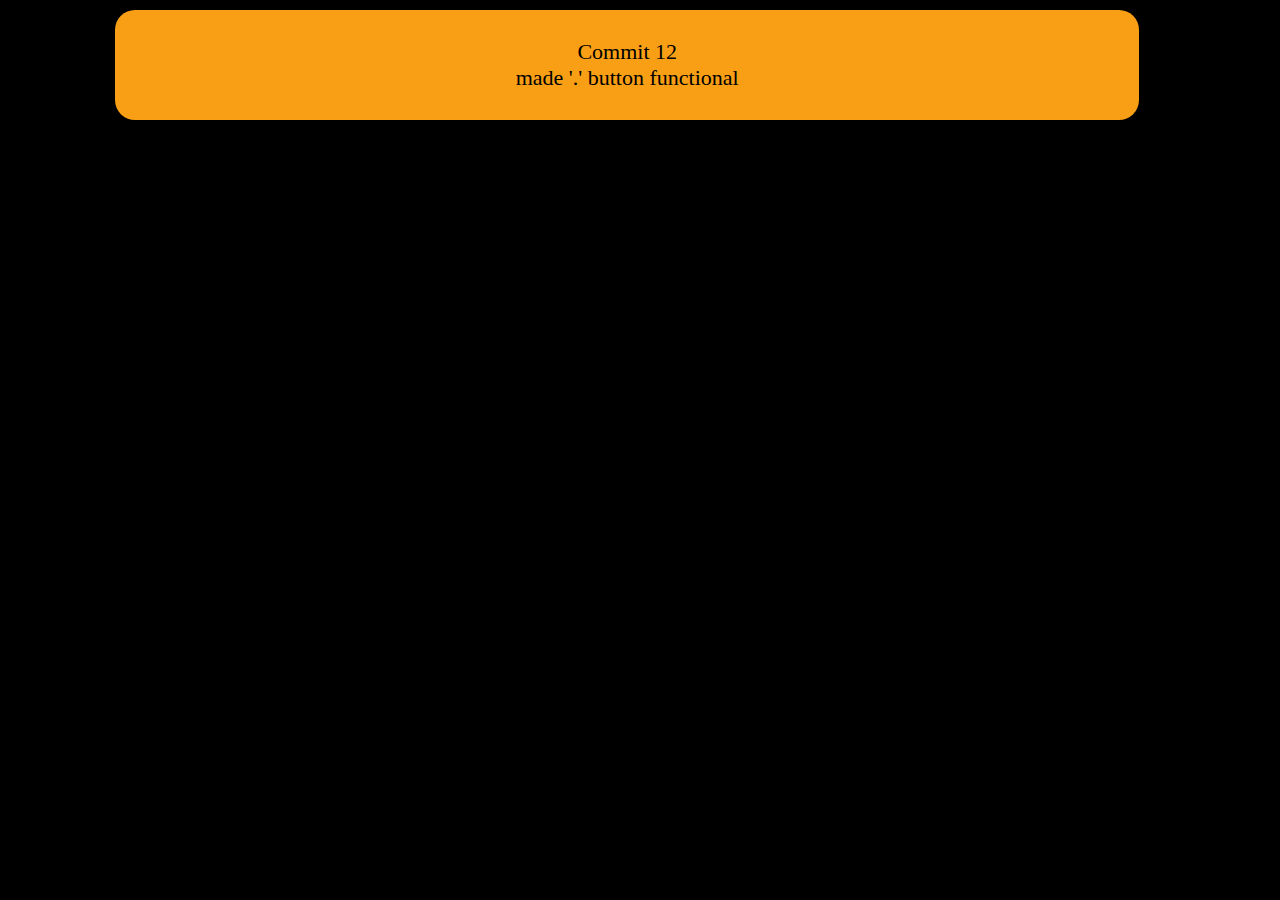
==== icalc.html @ b345f6b7 "icalc commit 12" ====
<!DOCTYPE html>
<html lang="en">
<head>
    <meta charset="UTF-8">
    <meta name="viewport" content="width=device-width, initial-scale=1.0">
    <title>ICalc</title>
    <link rel="icon" href="logos/icalc.png" type="image/icon type">
    <link rel="stylesheet" href="style.css">
</head>
<body>
    <ul class="appList">


        <!-- Commit 2 -->
        <li class="appItemIcalc">
            <a href="icalc_apks/ICalc_12.apk" class="appItemLink">
                <div>Commit 12<br>made '.' button functional</div>
            </a>
        </li>

        
    </ul>
</body>
</html>
---- style.css ----
*{
    margin: 0px;
}

body{
    background-color: black;
}

.appList{
    width: 98vw;
    list-style: none;
    display: flex;
    padding: 0px;
    flex-direction: column;
    justify-content: center;
    align-items: center;
}

.appItemSlate{
    width: 80vw;
    min-height: 10vh;
    background-color: #E77E5F;
    border-radius: 20px;
    margin: 10px;
    display: flex;
    align-items: center;
    justify-content: center;
}

.appItemTodo{
    width: 80vw;
    min-height: 10vh;
    background-color: #4A3780;
    border-radius: 20px;
    margin: 10px;
    display: flex;
    align-items: center;
    justify-content: center;
}

.appItemIcalc{
    width: 80vw;
    min-height: 10vh;
    background-color: #F89F15;
    border-radius: 20px;
    margin: 10px;
    display: flex;
    align-items: center;
    justify-content: center;
}

.appItemLink{
    width: 80vw;
    min-height: 10vh;
    padding: 10px;
    color: black;
    font-size: 22px;
    text-decoration: none;
    display: flex;
    text-align: center;
    justify-content: center;
    align-items: center ;
}

#slate{
    background-color: #E77E5F;
}

#todo{
    background-color: #4A3780;
}

#icalc{
    background-color: #F89F15;
}
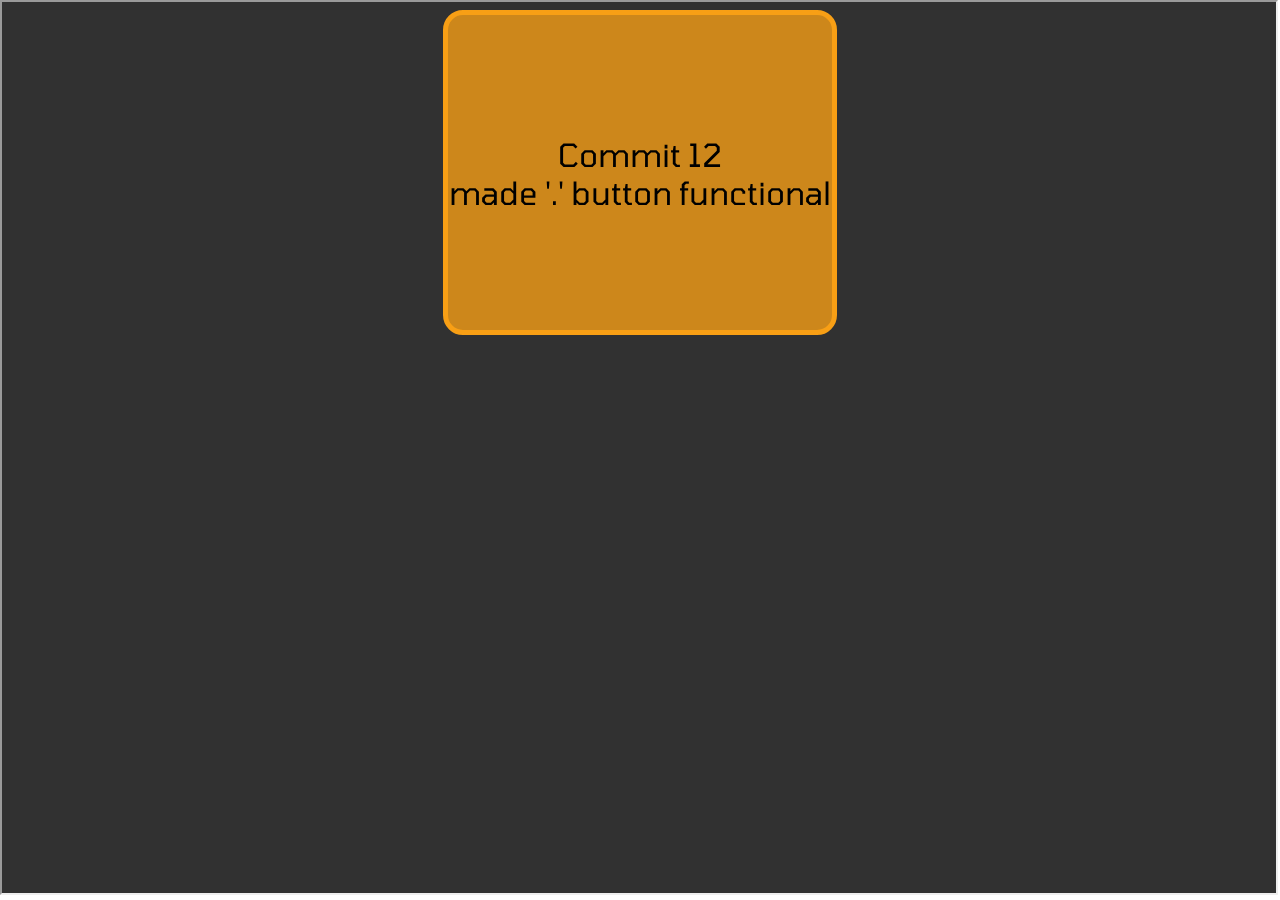
==== commit bc682aca: "beautified a little" ====
--- a/icalc.html
+++ b/icalc.html
@@ -6,14 +6,26 @@
     <title>ICalc</title>
     <link rel="icon" href="logos/icalc.png" type="image/icon type">
     <link rel="stylesheet" href="style.css">
+
+    <!-- font -->
+    <link rel="preconnect" href="https://fonts.googleapis.com">
+    <link rel="preconnect" href="https://fonts.gstatic.com" crossorigin>
+    <link href="https://fonts.googleapis.com/css2?family=Tomorrow&display=swap" rel="stylesheet">
+
 </head>
 <body>
+
+    <!-- background -->
+    <iframe class="bg" src="https://arkadia.xyz"></iframe>
+    <iframe class="bg1" src="bg.html"></iframe>
+
+
     <ul class="appList">
 
 
-        <!-- Commit 2 -->
+        <!-- Commit 12 -->
         <li class="appItemIcalc">
-            <a href="icalc_apks/ICalc_12.apk" class="appItemLink">
+            <a href="icalc_apks/ICalc_12.apk" class="appItemLink linkIcalc">
                 <div>Commit 12<br>made '.' button functional</div>
             </a>
         </li>
--- a/style.css
+++ b/style.css
@@ -1,13 +1,28 @@
-*{
-    margin: 0px;
+* {
+    margin: 0;
 }
 
-body{
-    background-color: black;
+.bg{
+    position: fixed;
+    float: left;
+    clear: both;
+    width: 99.5vw;
+    height: 99vh;
+    z-index: -2;
+    left: no-repeat;
 }
 
-.appList{
-    width: 98vw;
+.bg1{
+    position: fixed;
+    float: left;
+    clear: both;
+    width: 99.5vw;
+    height: 99vh;
+    z-index: -1;
+    left: no-repeat;
+}
+
+.appList {
     list-style: none;
     display: flex;
     padding: 0px;
@@ -16,10 +31,9 @@
     align-items: center;
 }
 
-.appItemSlate{
+.appItemSlate, .appItemTodo, .appItemIcalc {
     width: 80vw;
     min-height: 10vh;
-    background-color: #E77E5F;
     border-radius: 20px;
     margin: 10px;
     display: flex;
@@ -27,49 +41,55 @@
     justify-content: center;
 }
 
-.appItemTodo{
-    width: 80vw;
-    min-height: 10vh;
-    background-color: #4A3780;
-    border-radius: 20px;
-    margin: 10px;
-    display: flex;
-    align-items: center;
-    justify-content: center;
+.appItemSlate {
+    background-color: #e77f5fc9;
+    border: 5px solid #e77f5f;
 }
 
-.appItemIcalc{
-    width: 80vw;
-    min-height: 10vh;
-    background-color: #F89F15;
-    border-radius: 20px;
-    margin: 10px;
-    display: flex;
-    align-items: center;
-    justify-content: center;
+.appItemTodo {
+    background-color: #4A3780c9;
+    border: 5px solid #4A3780;
 }
 
-.appItemLink{
-    width: 80vw;
+.appItemIcalc {
+    background-color: #F89F15c9;
+    border: 5px solid #F89F15;
+}
+
+.appItemLink {
+    width: 100%;
     min-height: 10vh;
-    padding: 10px;
-    color: black;
-    font-size: 22px;
+    font-size: 32px;
+    font-family: "Tomorrow", cursive;
     text-decoration: none;
     display: flex;
     text-align: center;
     justify-content: center;
-    align-items: center ;
+    align-items: center;
 }
 
-#slate{
-    background-color: #E77E5F;
+.linkSlate {
+    color: black;
 }
 
-#todo{
-    background-color: #4A3780;
+.linkTodo {
+    color: white;
 }
 
-#icalc{
-    background-color: #F89F15;
+.linkIcalc {
+    color: black;
+}
+
+/* Responsive Design */
+@media (min-width: 768px) {
+    .appList {
+        flex-direction: row;
+        flex-wrap: wrap;
+        justify-content: space-evenly;
+    }
+
+    .appItemSlate, .appItemTodo, .appItemIcalc, .appItemLink {
+        width: 30vw;
+        min-height: 35vh;
+    }
 }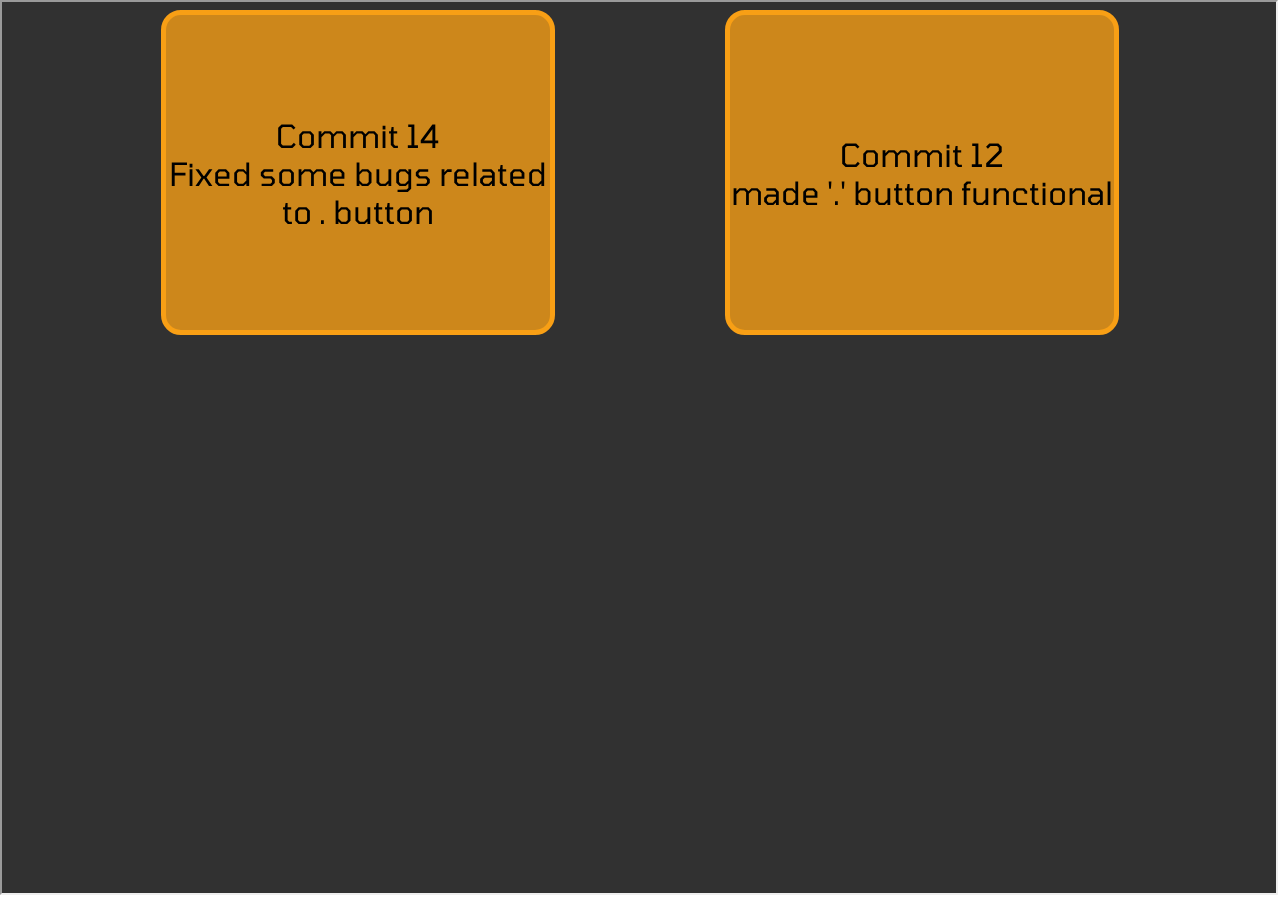
==== commit ad247476: "Icalc 14" ====
--- a/icalc.html
+++ b/icalc.html
@@ -23,6 +23,14 @@
     <ul class="appList">
 
 
+        <!-- Commit 14 -->
+        <li class="appItemIcalc">
+            <a href="icalc_apks/ICalc_14.apk" class="appItemLink linkIcalc">
+                <div>Commit 14<br>Fixed some bugs related to . button</div>
+            </a>
+        </li>
+
+
         <!-- Commit 12 -->
         <li class="appItemIcalc">
             <a href="icalc_apks/ICalc_12.apk" class="appItemLink linkIcalc">
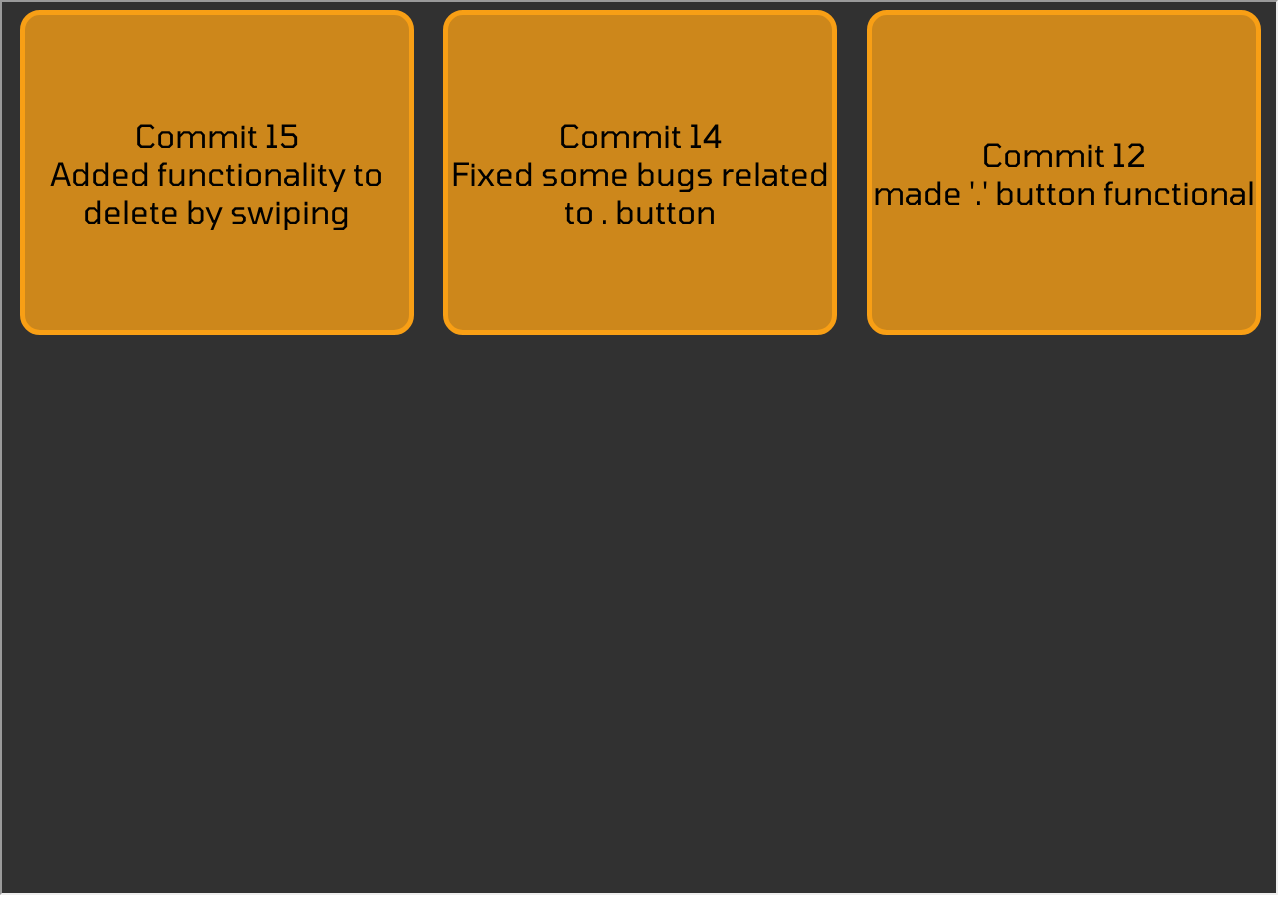
==== commit 4142da91: "ICalc commit 15" ====
--- a/icalc.html
+++ b/icalc.html
@@ -23,6 +23,14 @@
     <ul class="appList">
 
 
+        <!-- Commit 15 -->
+        <li class="appItemIcalc">
+            <a href="icalc_apks/ICalc_15.apk" class="appItemLink linkIcalc">
+                <div>Commit 15<br>Added functionality to delete by swiping</div>
+            </a>
+        </li>
+
+
         <!-- Commit 14 -->
         <li class="appItemIcalc">
             <a href="icalc_apks/ICalc_14.apk" class="appItemLink linkIcalc">
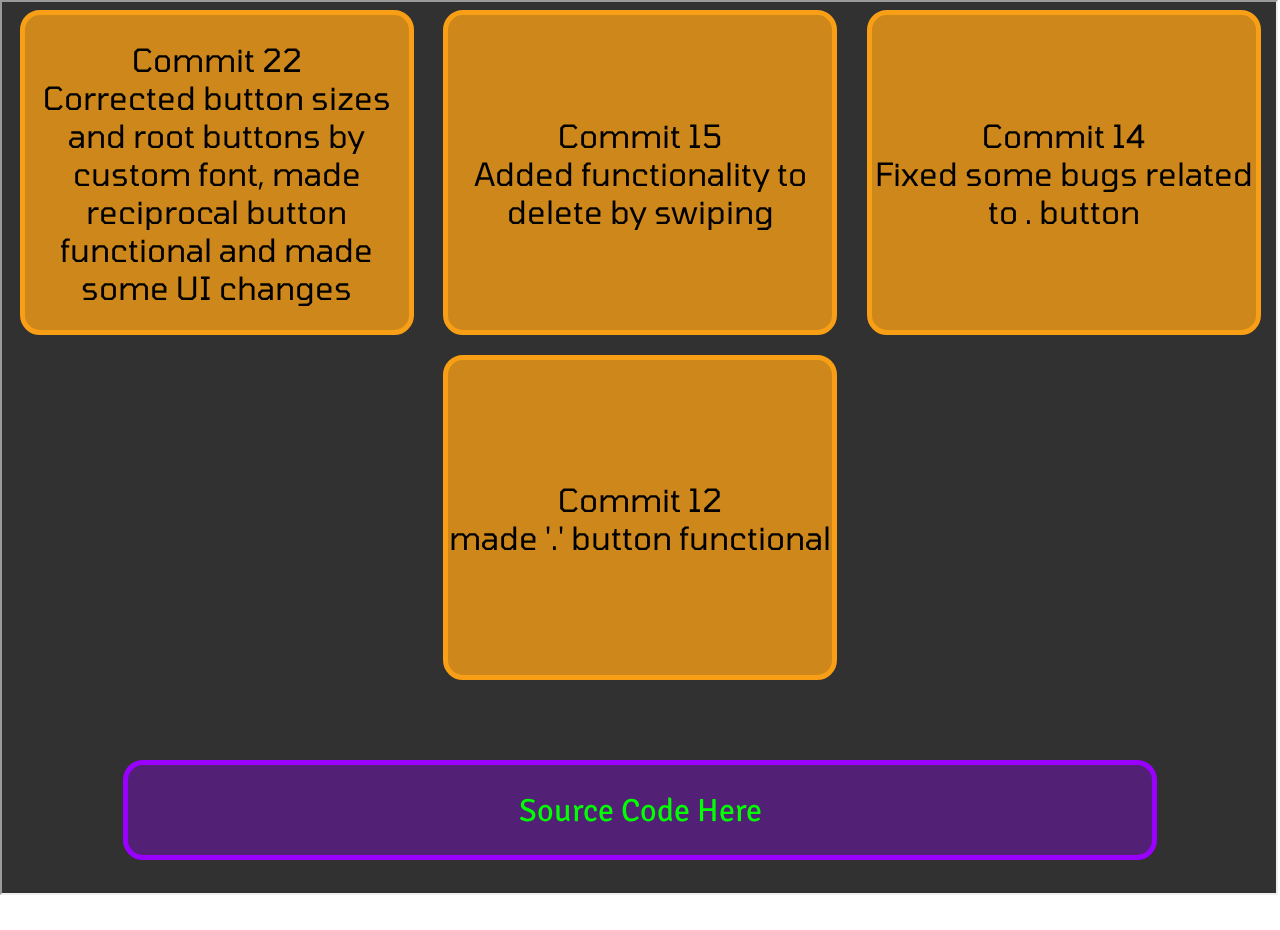
==== commit 3adf4bd7: "Icalc 22, and given link for source codes" ====
--- a/icalc.html
+++ b/icalc.html
@@ -10,7 +10,7 @@
     <!-- font -->
     <link rel="preconnect" href="https://fonts.googleapis.com">
     <link rel="preconnect" href="https://fonts.gstatic.com" crossorigin>
-    <link href="https://fonts.googleapis.com/css2?family=Tomorrow&display=swap" rel="stylesheet">
+    <link href="https://fonts.googleapis.com/css2?family=Signika+Negative:wght@300..700&family=Tomorrow&display=swap" rel="stylesheet">
 
 </head>
 <body>
@@ -21,6 +21,14 @@
 
 
     <ul class="appList">
+
+
+        <!-- Commit 22 -->
+        <li class="appItemIcalc">
+            <a href="icalc_apks/ICalc_22.apk" class="appItemLink linkIcalc">
+                <div>Commit 22<br>Corrected button sizes and root buttons by custom font, made reciprocal button functional and made some UI changes</div>
+            </a>
+        </li>
 
 
         <!-- Commit 15 -->
@@ -47,6 +55,14 @@
         </li>
 
         
+        <!-- Source Code -->
+        <li class="sourceCode">
+            <a href="https://github.com/PiyushJT/ICalc" class="sourceCodeLink">
+                <div>Source Code Here</div>
+            </a>
+        </li>
+
+        
     </ul>
 </body>
 </html>
--- a/style.css
+++ b/style.css
@@ -60,7 +60,7 @@
     width: 100%;
     min-height: 10vh;
     font-size: 32px;
-    font-family: "Tomorrow", cursive;
+    font-family: "Tomorrow";
     text-decoration: none;
     display: flex;
     text-align: center;
@@ -80,6 +80,34 @@
     color: black;
 }
 
+
+.sourceCode {
+    width: 80vw;
+    min-height: 10vh;
+    border-radius: 20px;
+    margin: 70px;
+    display: flex;
+    align-items: center;
+    justify-content: center;
+    background-color: #9900ff54;
+    border: 5px solid #9900ff;
+}
+
+
+.sourceCodeLink {
+    width: 100%;
+    min-height: 10vh;
+    font-size: 32px;
+    font-family: "Signika Negative", sans-serif;
+    text-decoration: none;
+    display: flex;
+    text-align: center;
+    justify-content: center;
+    align-items: center;
+    color: lime;
+}
+
+
 /* Responsive Design */
 @media (min-width: 768px) {
     .appList {
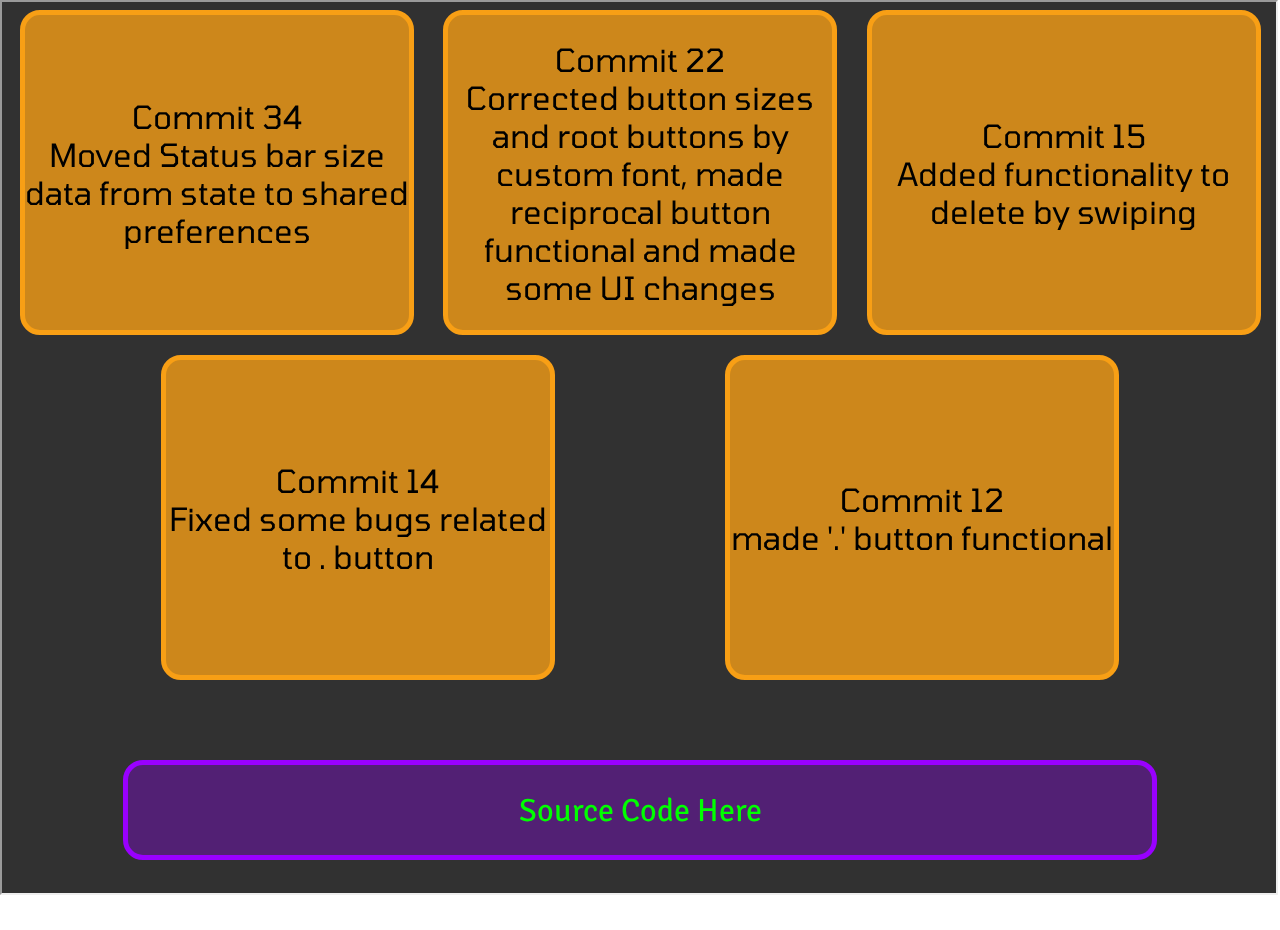
==== commit cfd44812: "ICalc 34th commit" ====
--- a/icalc.html
+++ b/icalc.html
@@ -21,6 +21,14 @@
 
 
     <ul class="appList">
+
+
+        <!-- Commit 34 -->
+        <li class="appItemIcalc">
+            <a href="icalc_apks/ICalc_34.apk" class="appItemLink linkIcalc">
+                <div>Commit 34<br>Moved Status bar size data from state to shared preferences</div>
+            </a>
+        </li>
 
 
         <!-- Commit 22 -->
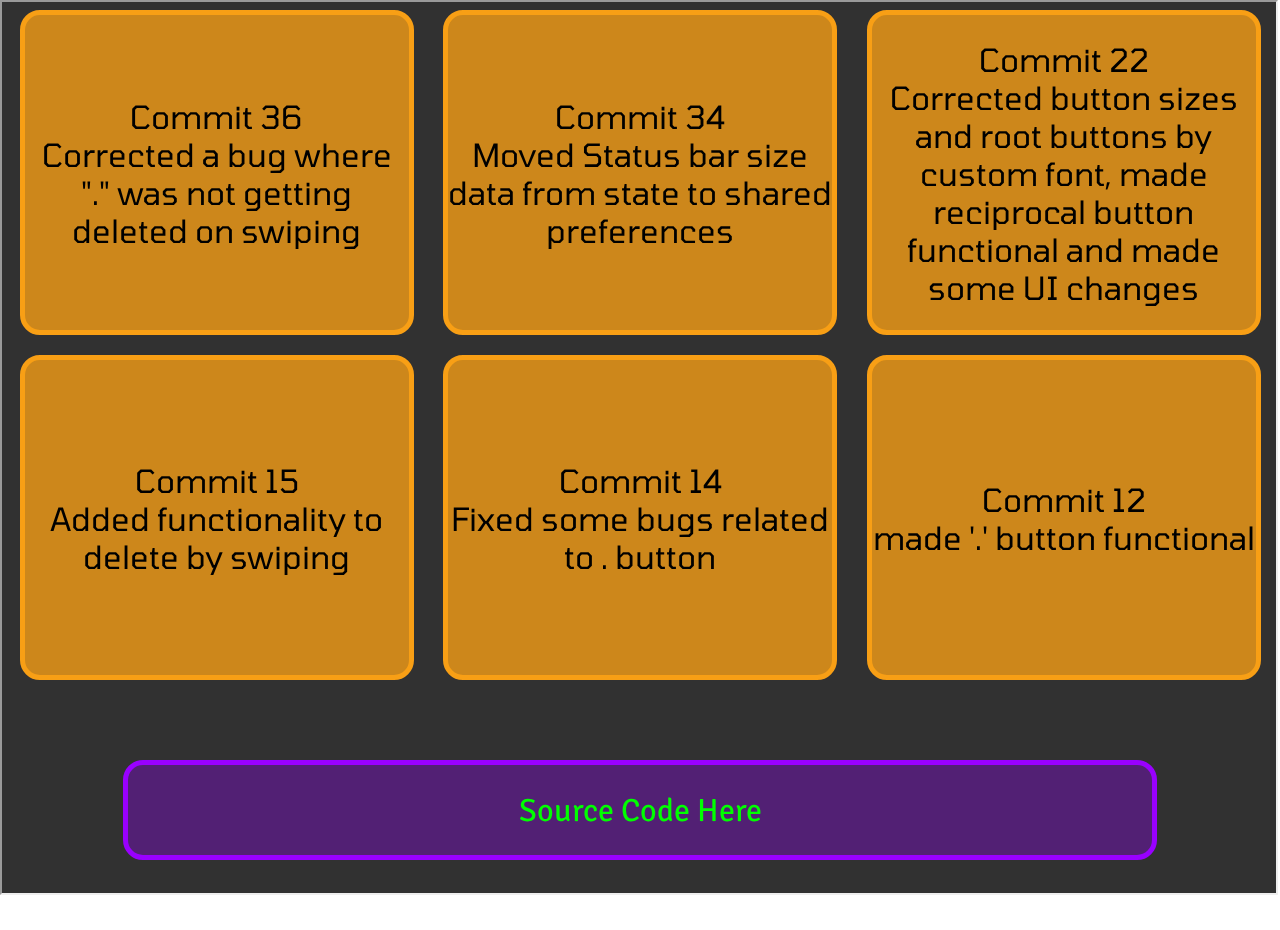
==== commit a403c665: "ICalc 36" ====
--- a/icalc.html
+++ b/icalc.html
@@ -21,6 +21,14 @@
 
 
     <ul class="appList">
+
+
+        <!-- Commit 36 -->
+        <li class="appItemIcalc">
+            <a href="icalc_apks/ICalc_36.apk" class="appItemLink linkIcalc">
+                <div>Commit 36<br>Corrected a bug where "." was not getting deleted on swiping</div>
+            </a>
+        </li>
 
 
         <!-- Commit 34 -->
